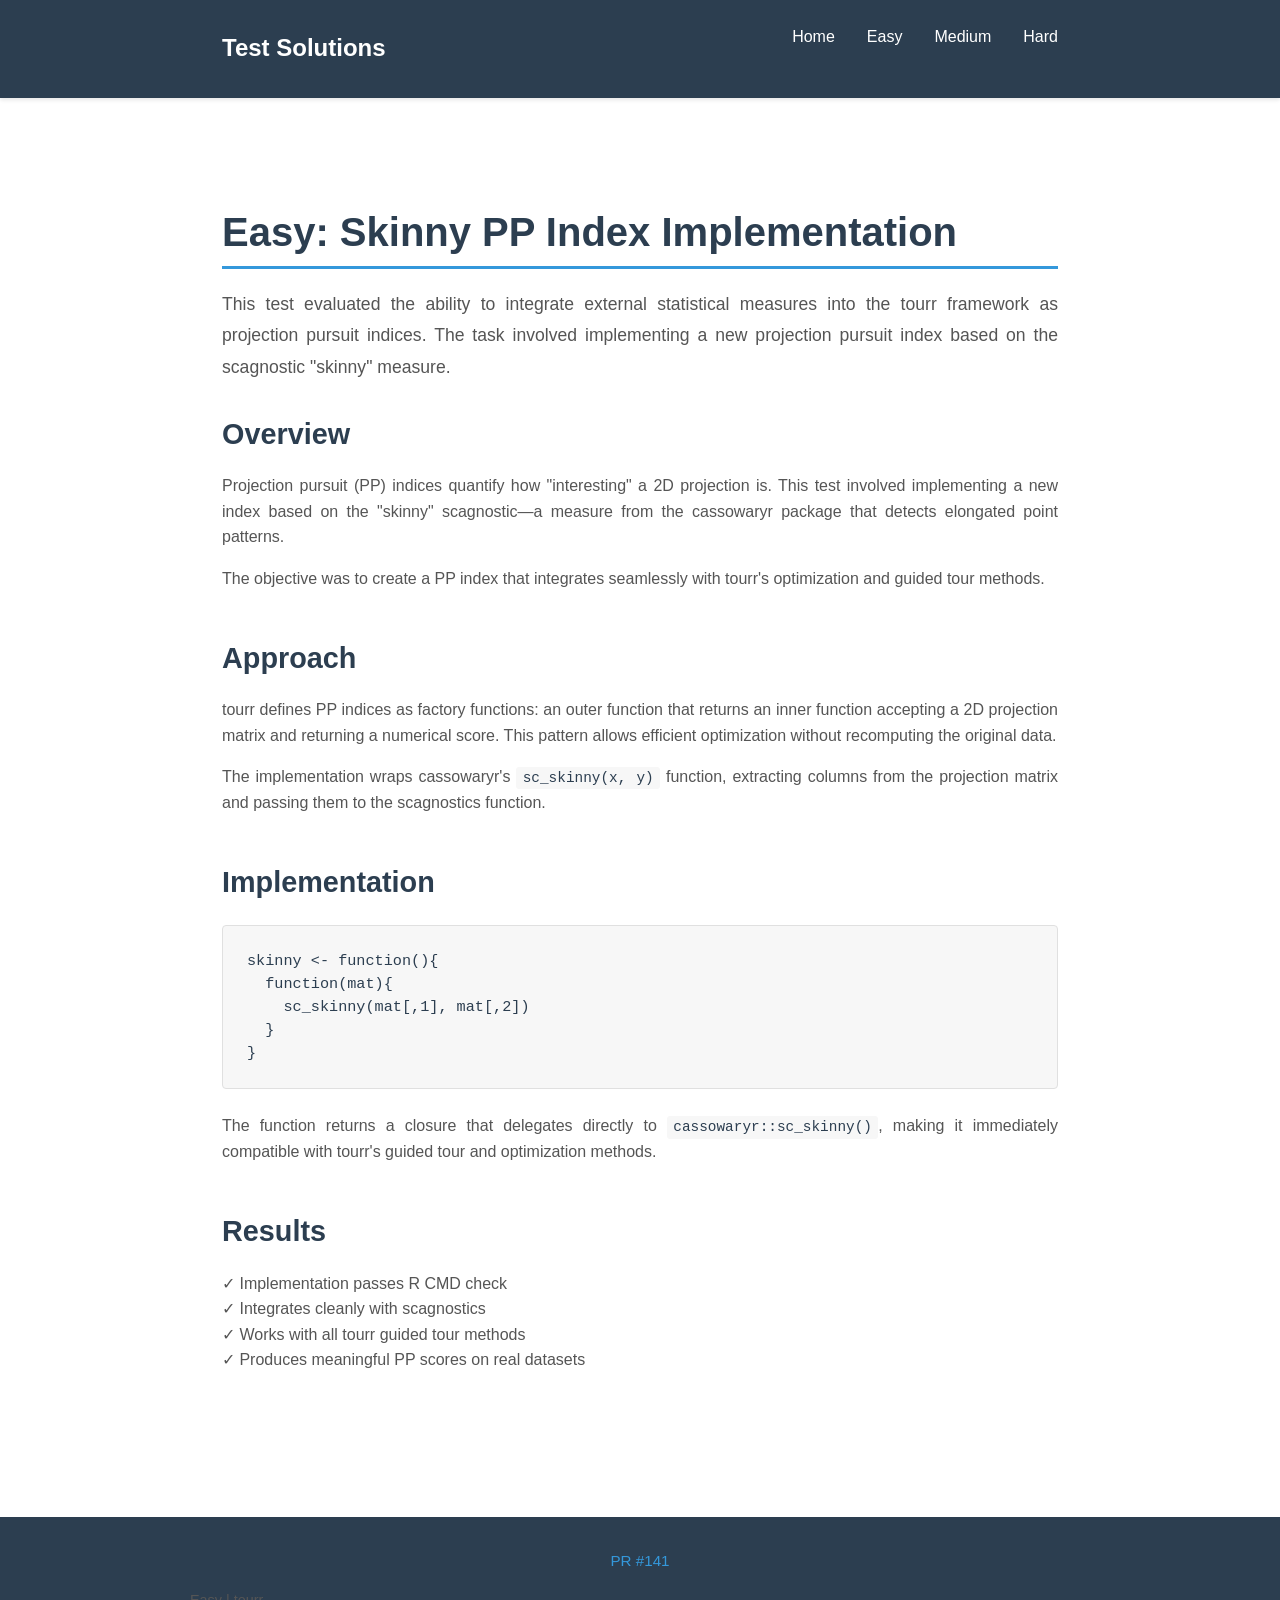
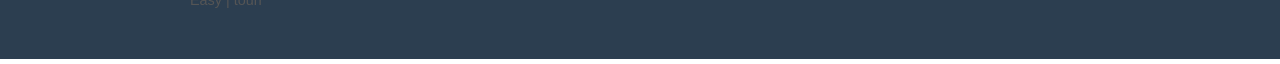
==== easy.html @ 9dca259d "created report" ====
<!DOCTYPE html>
<html lang="en">
<head>
  <meta charset="UTF-8">
  <meta name="viewport" content="width=device-width, initial-scale=1.0">
  <title>Easy - Test Solutions</title>
  <link rel="stylesheet" href="style.css">
</head>
<body>
  <!-- HEADER -->
  <header>
    <div class="header-content">
      <a href="index.html" class="site-title">Test Solutions</a>
      <nav>
        <ul>
          <li><a href="index.html">Home</a></li>
          <li><a href="easy.html">Easy</a></li>
          <li><a href="medium.html">Medium</a></li>
          <li><a href="hard.html">Hard</a></li>
        </ul>
      </nav>
    </div>
  </header>

  <!-- MAIN CONTENT -->
  <main>
    <h1>Easy: Skinny PP Index Implementation</h1>

    <div class="page-intro">
      <p>
        This test evaluated the ability to integrate external statistical measures into the tourr framework as projection pursuit indices. The task involved implementing a new projection pursuit index based on the scagnostic "skinny" measure.
      </p>
    </div>

    <!-- OVERVIEW SECTION -->
    <div class="section">
      <h2>Overview</h2>
      <p>
        Projection pursuit (PP) indices quantify how "interesting" a 2D projection is. This test involved implementing a new index based on the "skinny" scagnostic—a measure from the cassowaryr package that detects elongated point patterns.
      </p>
      <p>
        The objective was to create a PP index that integrates seamlessly with tourr's optimization and guided tour methods.
      </p>
    </div>

    <!-- APPROACH SECTION -->
    <div class="section">
      <h2>Approach</h2>
      <p>
        tourr defines PP indices as factory functions: an outer function that returns an inner function accepting a 2D projection matrix and returning a numerical score. This pattern allows efficient optimization without recomputing the original data.
      </p>
      <p>
        The implementation wraps cassowaryr's <code>sc_skinny(x, y)</code> function, extracting columns from the projection matrix and passing them to the scagnostics function.
      </p>
    </div>

    <!-- IMPLEMENTATION SECTION -->
    <div class="section">
      <h2>Implementation</h2>

      <pre><code>skinny <- function(){
  function(mat){
    sc_skinny(mat[,1], mat[,2])
  }
}</code></pre>

      <p>
        The function returns a closure that delegates directly to <code>cassowaryr::sc_skinny()</code>, making it immediately compatible with tourr's guided tour and optimization methods.
      </p>
    </div>

    <!-- RESULTS SECTION -->
    <div class="section">
      <h2>Results</h2>
      <p>
        ✓ Implementation passes R CMD check<br>
        ✓ Integrates cleanly with scagnostics<br>
        ✓ Works with all tourr guided tour methods<br>
        ✓ Produces meaningful PP scores on real datasets
      </p>
    </div>

    </div>
  </main>

  <!-- FOOTER -->
  <footer>
    <div class="footer-content">
      <div class="footer-links">
        <a href="https://github.com/ggobi/tourr/pull/141">PR #141</a>
      </div>
      <div class="footer-meta">
        <p>Easy | tourr</p>
      </div>
    </div>
  </footer>
</body>
</html>
---- style.css ----
/* ============================================
   PROFESSIONAL ACADEMIC STYLESHEET
   Minimal, clean, and modular design
   ============================================ */

:root {
  --primary-dark: #2c3e50;
  --primary-light: #34495e;
  --accent-blue: #3498db;
  --accent-blue-dark: #2980b9;
  --background: #ecf0f1;
  --white: #ffffff;
  --text-dark: #2c3e50;
  --text-light: #555555;
  --border: #bdc3c7;
  --code-bg: #f7f7f7;
  --code-border: #e0e0e0;
}

* {
  margin: 0;
  padding: 0;
  box-sizing: border-box;
}

/* ============================================
   BASE TYPOGRAPHY
   ============================================ */

html {
  scroll-behavior: smooth;
  font-size: 16px;
}

body {
  font-family: 'Segoe UI', 'Helvetica Neue', -apple-system, BlinkMacSystemFont, sans-serif;
  line-height: 1.6;
  color: var(--text-dark);
  background-color: var(--white);
}

h1, h2, h3, h4, h5, h6 {
  font-weight: 600;
  line-height: 1.3;
  margin-top: 1.5em;
  margin-bottom: 0.5em;
  color: var(--primary-dark);
}

h1 {
  font-size: 2.5rem;
  border-bottom: 3px solid var(--accent-blue);
  padding-bottom: 0.5rem;
}

h2 {
  font-size: 1.8rem;
  margin-top: 1.8em;
  margin-bottom: 0.7em;
}

h3 {
  font-size: 1.4rem;
  margin-top: 1.5em;
}

h4 {
  font-size: 1.1rem;
  margin-top: 1.3em;
}

p {
  margin-bottom: 1em;
  text-align: justify;
  color: var(--text-light);
}

a {
  color: var(--accent-blue);
  text-decoration: none;
  border-bottom: 1px solid transparent;
  transition: color 0.2s, border-bottom 0.2s;
}

a:hover {
  color: var(--accent-blue-dark);
  border-bottom: 1px solid var(--accent-blue-dark);
}

/* ============================================
   HEADER & NAVIGATION
   ============================================ */

header {
  background-color: var(--primary-dark);
  color: var(--white);
  padding: 1.5rem 0;
  box-shadow: 0 2px 4px rgba(0, 0, 0, 0.1);
  position: sticky;
  top: 0;
  z-index: 100;
}

.header-content {
  max-width: 900px;
  margin: 0 auto;
  padding: 0 2rem;
  display: flex;
  justify-content: space-between;
  align-items: center;
}

.site-title {
  font-size: 1.5rem;
  font-weight: 700;
  color: var(--white);
  text-decoration: none;
}

.site-title:hover {
  color: var(--accent-blue);
  border-bottom: none;
}

nav ul {
  list-style: none;
  display: flex;
  gap: 2rem;
}

nav a {
  color: var(--white);
  border-bottom: 2px solid transparent;
  transition: color 0.2s, border-bottom 0.2s;
}

nav a:hover {
  color: var(--accent-blue);
  border-bottom: 2px solid var(--accent-blue);
}

/* ============================================
   MAIN CONTENT
   ============================================ */

main {
  max-width: 900px;
  margin: 0 auto;
  padding: 3rem 2rem;
  min-height: calc(100vh - 200px);
}

.page-intro {
  font-size: 1.1rem;
  color: var(--text-light);
  margin-bottom: 2rem;
  line-height: 1.8;
}

.section {
  margin-bottom: 3rem;
}

.section > h2:first-child {
  margin-top: 0;
}

/* ============================================
   CARDS (for index page navigation)
   ============================================ */

.cards-container {
  display: grid;
  grid-template-columns: repeat(auto-fit, minmax(250px, 1fr));
  gap: 2rem;
  margin-top: 2rem;
}

.card {
  background-color: var(--white);
  border: 2px solid var(--border);
  border-radius: 4px;
  padding: 2rem;
  transition: box-shadow 0.3s, border-color 0.3s;
  text-decoration: none;
  color: var(--text-dark);
}

.card:hover {
  border-color: var(--accent-blue);
  box-shadow: 0 4px 12px rgba(52, 152, 219, 0.15);
}

.card-title {
  font-size: 1.5rem;
  font-weight: 700;
  color: var(--primary-dark);
  margin-bottom: 0.5rem;
}

.card-subtitle {
  color: var(--accent-blue);
  font-weight: 600;
  font-size: 0.9rem;
  margin-bottom: 1rem;
  text-transform: uppercase;
  letter-spacing: 0.5px;
}

.card-description {
  color: var(--text-light);
  line-height: 1.6;
  margin-bottom: 1rem;
}

.card-link {
  color: var(--accent-blue);
  font-weight: 600;
  display: inline-block;
  margin-top: 0.5rem;
}

/* ============================================
   CODE BLOCKS
   ============================================ */

pre {
  background-color: var(--code-bg);
  border: 1px solid var(--code-border);
  border-radius: 4px;
  padding: 1.5rem;
  overflow-x: auto;
  margin: 1.5rem 0;
  font-size: 0.95rem;
  line-height: 1.5;
}

code {
  font-family: 'Courier New', 'Consolas', monospace;
  color: var(--primary-dark);
}

pre code {
  color: var(--primary-dark);
  background: none;
  padding: 0;
}

/* Inline code */
p code, li code, h2 code, h3 code, h4 code {
  background-color: var(--code-bg);
  padding: 0.2rem 0.4rem;
  border-radius: 3px;
  font-size: 0.9em;
}

/* ============================================
   LISTS
   ============================================ */

ul, ol {
  margin-left: 1.5rem;
  margin-bottom: 1rem;
}

li {
  margin-bottom: 0.5rem;
  color: var(--text-light);
}

/* ============================================
   FOOTER
   ============================================ */

footer {
  background-color: var(--primary-dark);
  color: var(--white);
  text-align: center;
  padding: 2rem;
  margin-top: 3rem;
  font-size: 0.95rem;
}

.footer-content {
  max-width: 900px;
  margin: 0 auto;
}

.footer-links {
  margin-bottom: 1rem;
}

.footer-links a {
  color: var(--accent-blue);
  margin: 0 1rem;
}

.footer-links a:hover {
  color: var(--white);
  border-bottom: 1px solid var(--white);
}

.footer-meta {
  font-size: 0.9rem;
  color: #95a5a6;
}

/* ============================================
   BLOCKQUOTES
   ============================================ */

blockquote {
  border-left: 4px solid var(--accent-blue);
  padding-left: 1.5rem;
  margin: 1.5rem 0;
  color: var(--text-light);
  font-style: italic;
}

/* ============================================
   TABLES
   ============================================ */

table {
  width: 100%;
  border-collapse: collapse;
  margin: 1.5rem 0;
  border: 1px solid var(--border);
}

th, td {
  padding: 0.75rem 1rem;
  text-align: left;
  border-bottom: 1px solid var(--border);
}

th {
  background-color: var(--code-bg);
  font-weight: 700;
  color: var(--primary-dark);
}

tr:hover {
  background-color: var(--background);
}

/* ============================================
   BUTTONS & LINKS
   ============================================ */

.btn {
  display: inline-block;
  padding: 0.75rem 1.5rem;
  background-color: var(--accent-blue);
  color: var(--white);
  text-decoration: none;
  border-radius: 4px;
  transition: background-color 0.2s;
  font-weight: 600;
  border: none;
  cursor: pointer;
}

.btn:hover {
  background-color: var(--accent-blue-dark);
}

.btn-secondary {
  background-color: var(--border);
  color: var(--primary-dark);
}

.btn-secondary:hover {
  background-color: #95a5a6;
}

/* ============================================
   RESPONSIVE DESIGN
   ============================================ */

@media (max-width: 768px) {
  .header-content {
    flex-direction: column;
    gap: 1rem;
  }

  nav ul {
    flex-direction: column;
    gap: 0.5rem;
  }

  h1 {
    font-size: 1.8rem;
  }

  h2 {
    font-size: 1.4rem;
  }

  main {
    padding: 2rem 1rem;
  }

  .cards-container {
    grid-template-columns: 1fr;
  }

  pre {
    font-size: 0.85rem;
    padding: 1rem;
  }
}

/* ============================================
   UTILITY CLASSES
   ============================================ */

.text-center {
  text-align: center;
}

.text-muted {
  color: var(--text-light);
}

.mt-2 {
  margin-top: 2rem;
}

.mb-2 {
  margin-bottom: 2rem;
}

.highlight {
  background-color: #fffacd;
  padding: 0.2rem 0.4rem;
  border-radius: 3px;
}
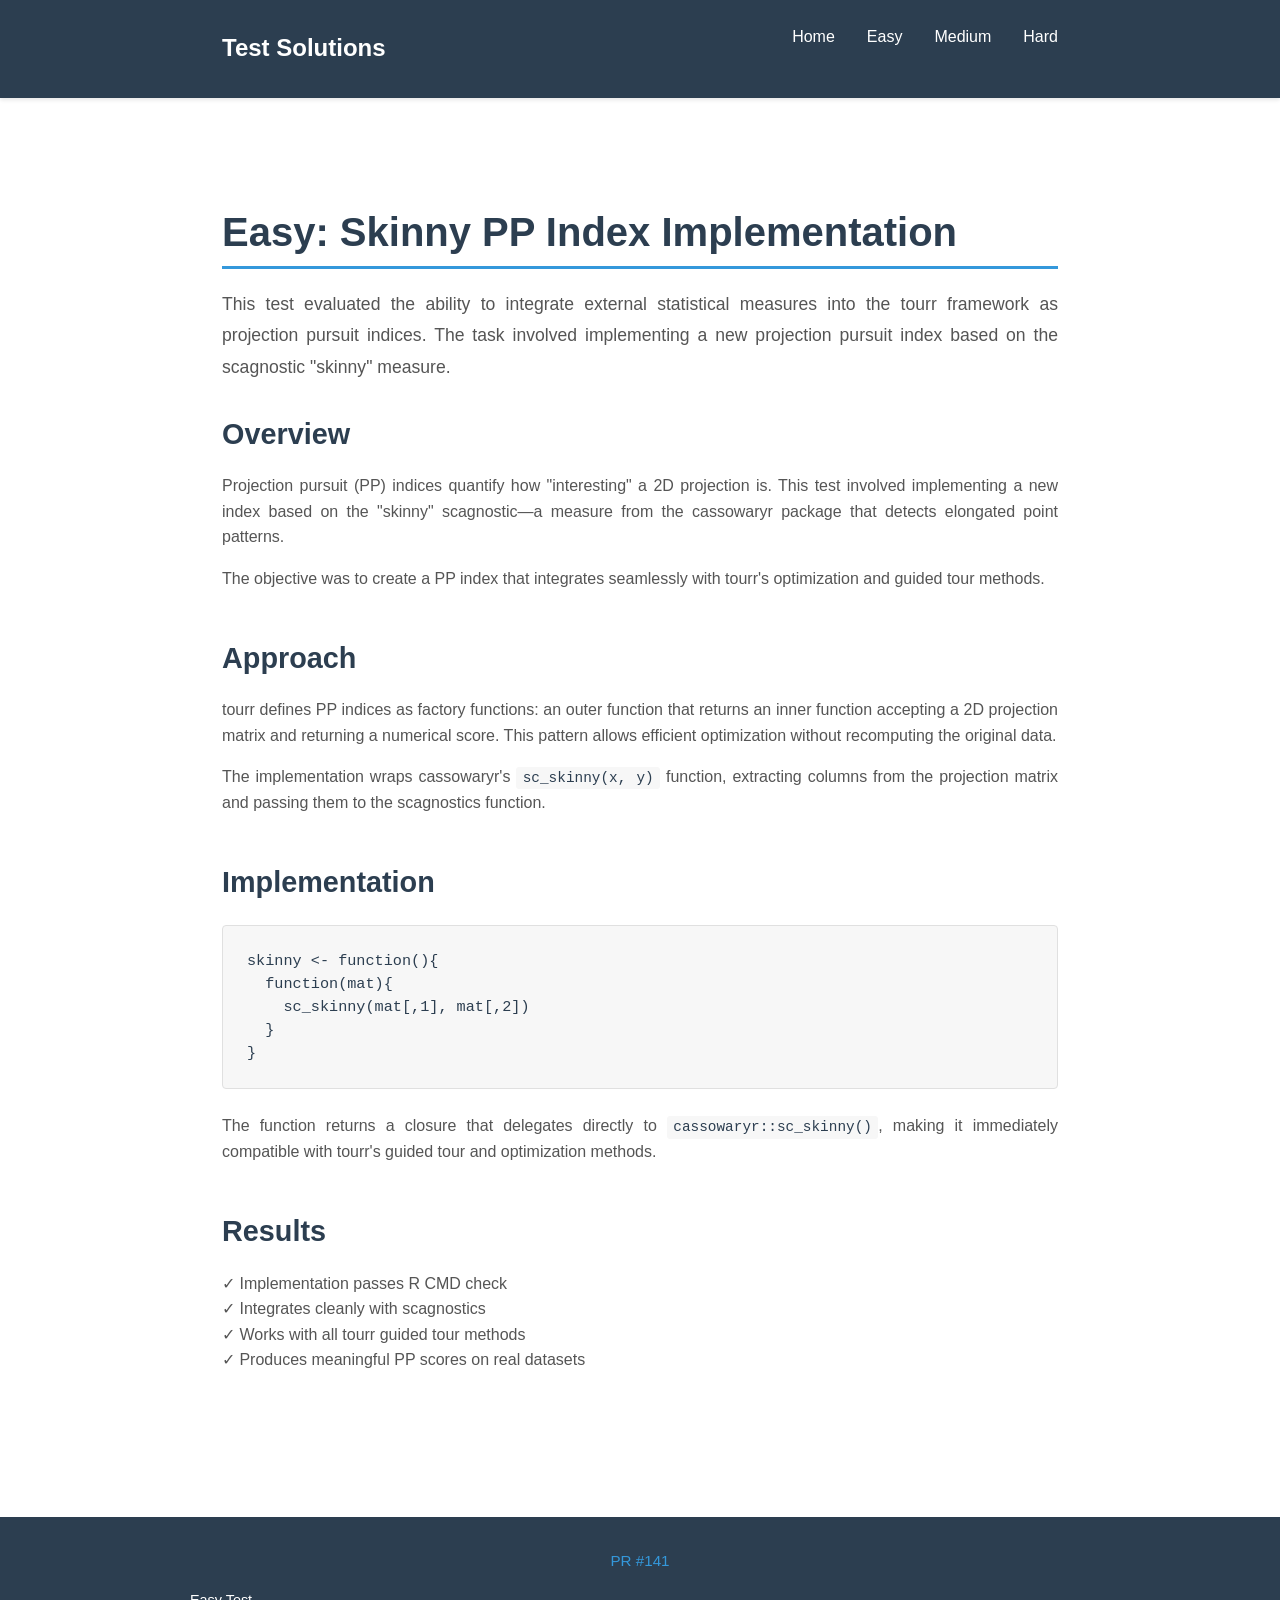
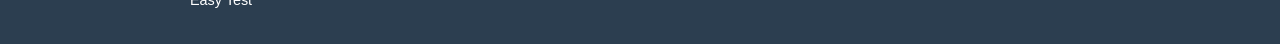
==== commit eeddbafa: "added readme" ====
--- a/easy.html
+++ b/easy.html
@@ -90,7 +90,7 @@
         <a href="https://github.com/ggobi/tourr/pull/141">PR #141</a>
       </div>
       <div class="footer-meta">
-        <p>Easy | tourr</p>
+        <p>Easy Test</p>
       </div>
     </div>
   </footer>
--- a/style.css
+++ b/style.css
@@ -302,7 +302,12 @@
 
 .footer-meta {
   font-size: 0.9rem;
-  color: #95a5a6;
+  color: var(--white);
+}
+
+.footer-meta p {
+  color: var(--white);
+  margin: 0;
 }
 
 /* ============================================
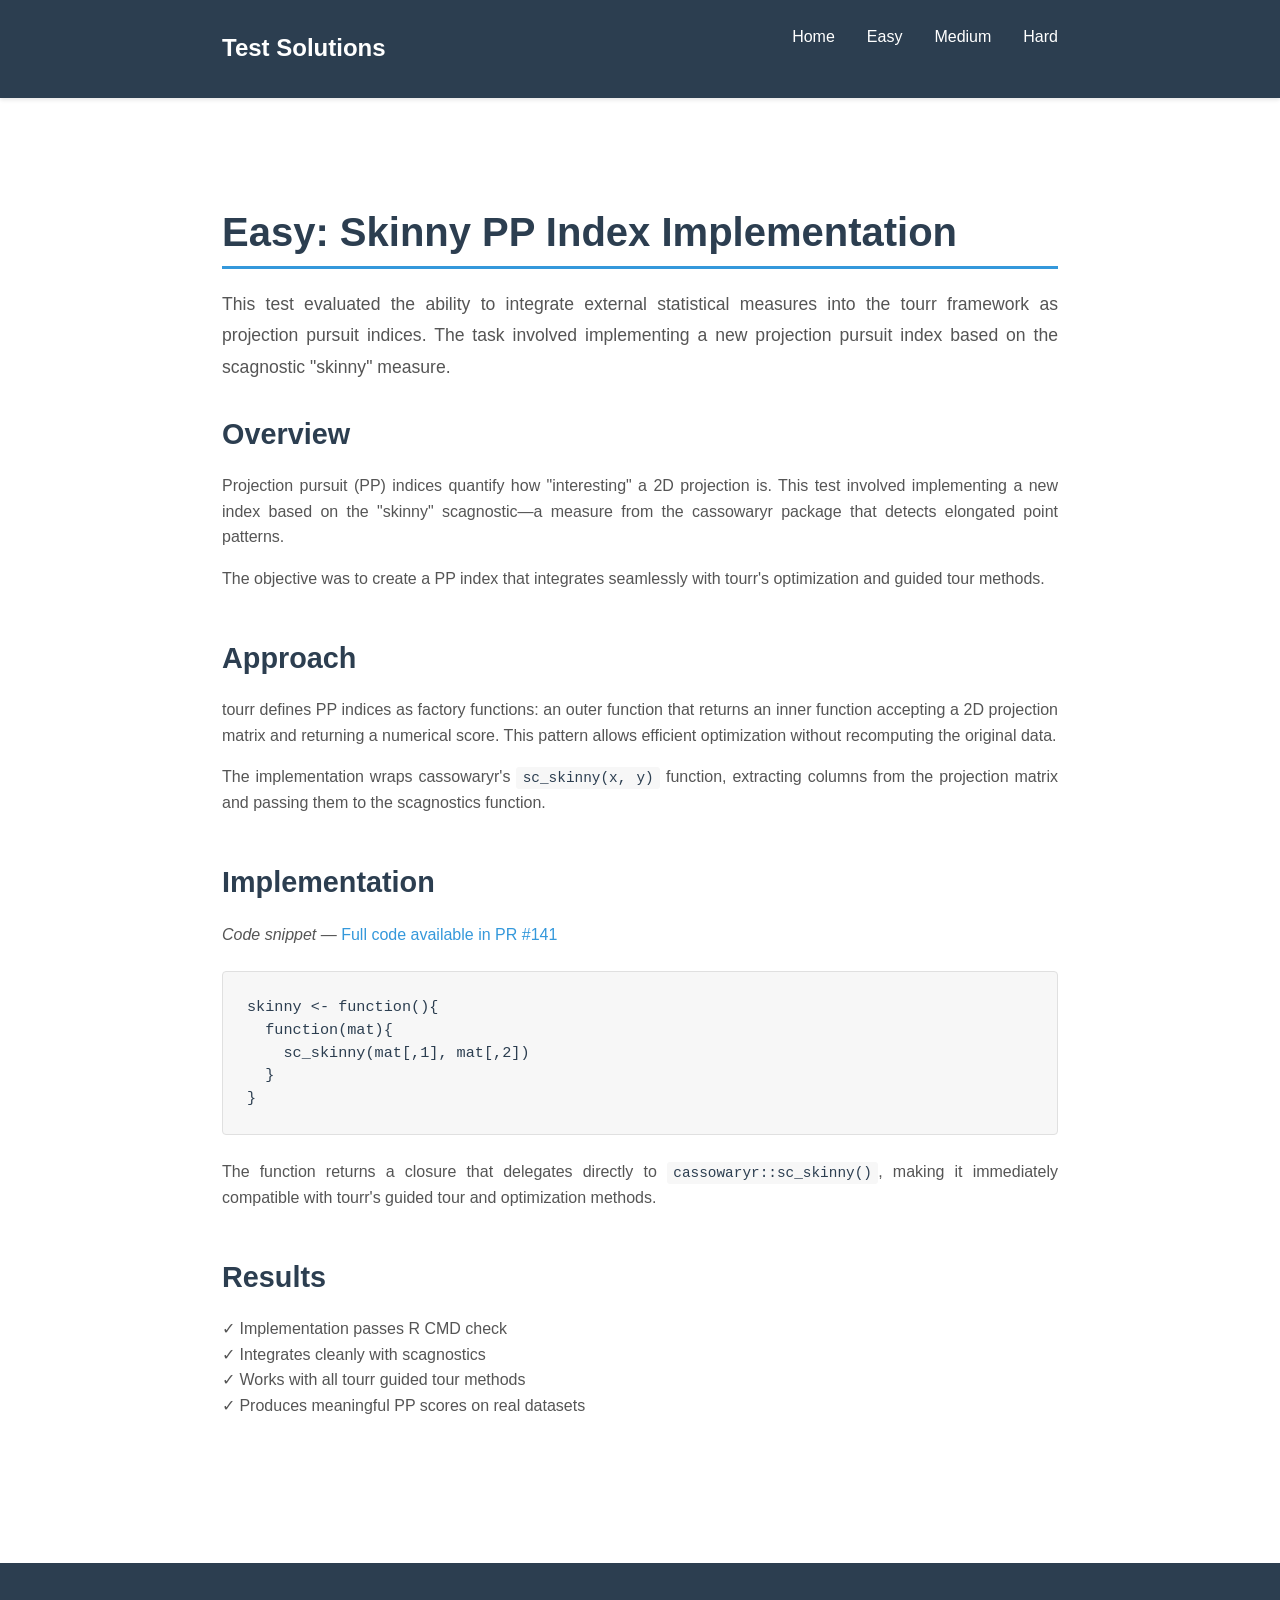
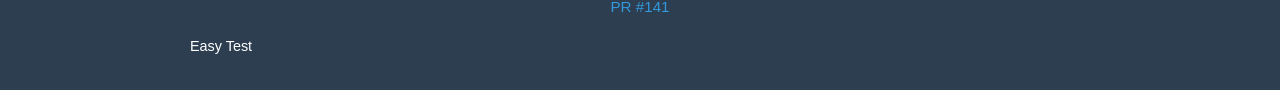
==== commit 867e9439: "added skinny score distribution" ====
--- a/easy.html
+++ b/easy.html
@@ -57,6 +57,7 @@
     <!-- IMPLEMENTATION SECTION -->
     <div class="section">
       <h2>Implementation</h2>
+      <p><em>Code snippet</em> — <a href="https://github.com/ggobi/tourr/pull/141">Full code available in PR #141</a></p>
 
       <pre><code>skinny <- function(){
   function(mat){
